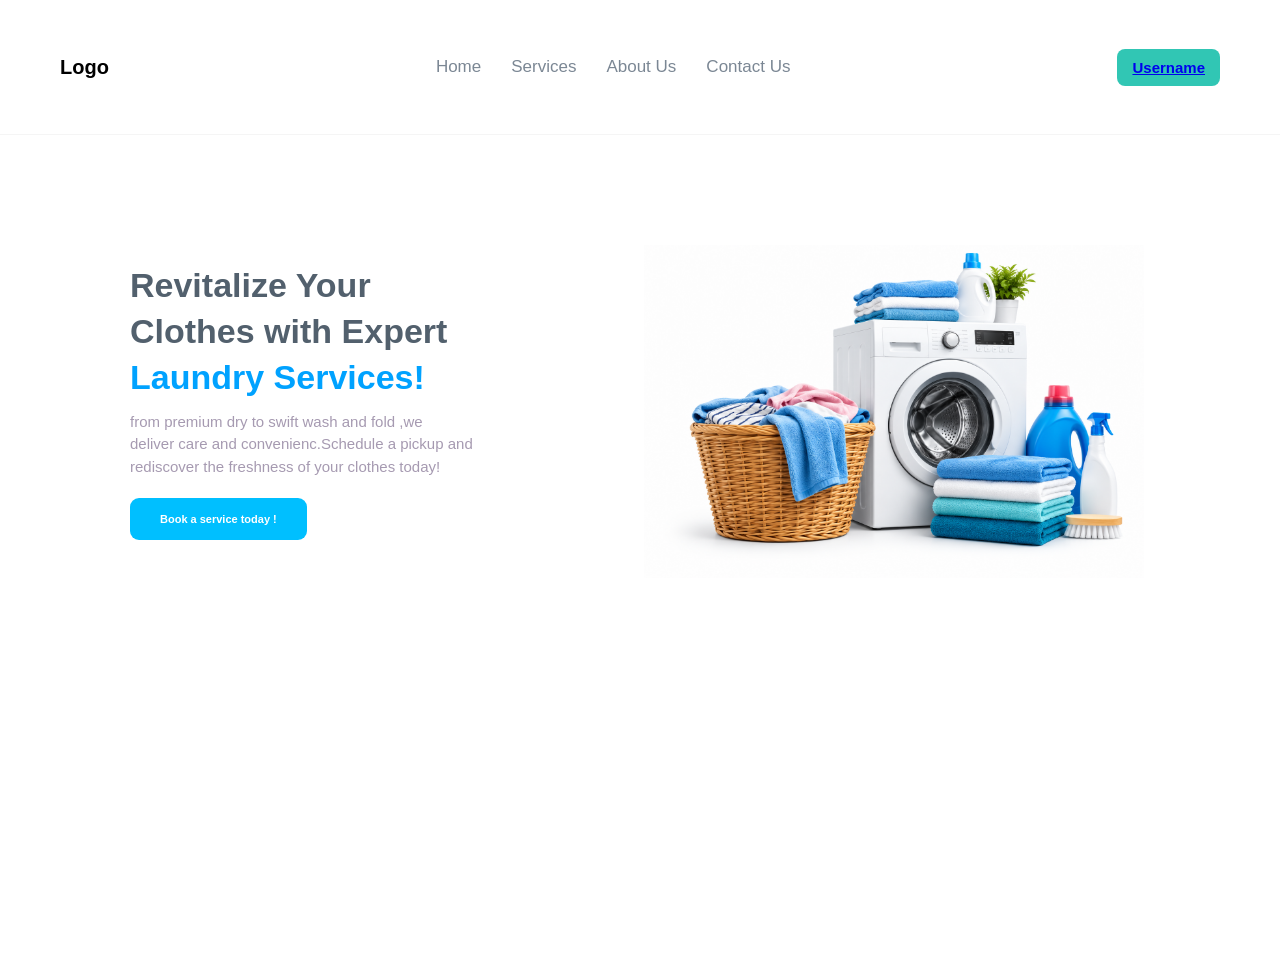
==== task8/index.html @ d132f8e5 "Task 8" ====
<!doctype html>
<html lang="en">
  <head>
    <meta charset="UTF-8" />
    <meta name="viewport" content="width=device-width, initial-scale=1.0" />
    <title>Task 8</title>
    <link rel="StyleSheet" href="style.css" />
  </head>
  <body>
    <nav class="navbar">
      <div class="logo">Logo</div>

      <div class="navlinks">
        <a href="#">Home</a>
        <a href="#">Services</a>
        <a href="#">About Us</a>
        <a href="#">Contact Us</a>
      </div>
      <div class="username">
        <a href="#">Username</a>
      </div>
      <div class="menu-icon" onclick="toggleMenu()">☰</div>
    </nav>
    <div class="mobile-menu" id="mobileMenu">
      <a href="#">Home</a>
      <a href="#">Services</a>
      <a href="#">About Us</a>
      <a href="#">Contact Us</a>
    </div>
    <section class="hero">
      <div class="heroright">
        <h1 style="text-align: left">
          Revitalize Your<br />
          Clothes with Expert<br />
          <span>Laundry Services!</span>
        </h1>

        <p>
          from premium dry to swift wash and fold ,we <br />
          deliver care and convenienc.Schedule a pickup and <br />
          rediscover the freshness of your clothes today!<br />
          <button>Book a service today !</button>
        </p>
      </div>
      <div class="heroleft">
        <img src="./image/laundry.png" alt="Laundry" />
      </div>
    </section>
    <script>
      function toggleMenu() {
        document.getElementById("mobileMenu").classList.toggle("active");
      }
    </script>
  </body>
</html>
---- task8/style.css ----
* {
    padding: 0px;
    margin: 0px;
    box-sizing: border-box;
}

body {
    font-family: Arial, sans-serif;
    background-color: rgb(255, 255, 255);
    color: #52606d;

}

.navbar {
    height: 15vh;
    padding: 25px 60px;
    border-bottom: 1px solid #f5f5f5;

    display: flex;
    align-items: center;
    justify-content: space-between;
    
}

.navlinks {
    display: flex;
    justify-content: center;
    gap: 10px;
    align-items: center;

}

.navlinks a {
    display: inline-block;
    margin: 0 10px;
    text-decoration: none;
    color: #7b8794;
    font-size: 17px;
}

.username {
    display: inline-block;
    
    background-color: rgba(39, 196, 177, 0.952);
    color: blue;
    padding: 10px 15px;
    border-radius: 8px;
    font-size: 15px;
    font-weight: bold;

}

.logo {
    
    font-size: 20px;
    font-weight: bold;
    color: black;
}

.hero {
    height: 85vh;
    padding: 50px 80px;
    white-space: nowrap;
    margin-top: 60px;
}

.heroright button:hover {
    background-color: #1a5b19e6;
}

.heroleft {
    display: inline-block;
    width: 50%;
    vertical-align: middle;
    padding-top: 0;
    text-align: left;
}

.heroright p {
    font-size: 15px;
    line-height: 1.5;
    color: #a69ab1;
    max-width: 400px;
    text-align: left;
}

.heroright button {

    background-color: rgb(0, 191, 255);
    color: white;
    border: none;
    padding: 15px 30px;
    margin: 20px;
    margin-left: 0;
    border-radius: 9px;
    font-size: 11px;
    font-weight: bold;
    cursor: pointer;
    text-align: justify;
}

.heroright {
    display: inline-block;
    width: 50%;
    vertical-align: middle;
    text-align: left;
    white-space: normal;
    padding-left: 50px;
    ;

}

.heroleft img {
    height: auto;
    width: 500px;
    display: block;

}

.heroright h1 {
    font-size: 34px;
    line-height: 1.35;
    color: #52606d;
    margin-bottom: 10px;
    text-align: left;
}

.heroright span {
    color: rgb(0, 162, 255);
}

.menu-icon {
    display: none;
    font-size: 20px;
    cursor: pointer;
}

.mobile-menu {
    display: none;
}

@media(max-width:600px){
    .navbar{
        height: auto;
        padding:15px,30px;
        display:flex;
        justify-content: space-between;

    }
    .logo{
        width: auto;
        font-size:20px
    }
    .navlinks {
        display: none;
    }
    .username {
        width: auto;
        padding: 10px 12px;
        font-size: 12px;
    }
    .hero {
        height: auto;
        padding: 25px 30px;
        margin-top: 0;
        white-space: normal;
        display: flex;
        flex-direction: column;
    }
    .heroright {
        width: 100%;
        padding-left: 0;
        order: 1;
    }
    .heroright h1 {
        font-size: 24px;
        line-height: 1.15;
        margin-bottom: 8px;
    }
    .heroright p {
        font-size: 12px;
        line-height: 1.35;
        max-width: 100%;
    }
    .heroright button {
        width: 100%;
        padding: 17px 10px;
        margin: 15px 0 20px 0;
        font-size: 12px;
        text-align: center;
    }
    .heroleft {
        width: 100%;
        padding-top: 0;
        text-align: center;
        order: 2;
    }
    .heroleft img {
        width: 100%;
        max-width: 280px;
        height: auto;
        margin: 20% auto;
    }
    
    .menu-icon {
        display: block;
    }

    .mobile-menu {
        position: fixed;
        top: 0;
        right: 0;
        width: 60%;
        height: 100vh;

        background-color: black;

        display: none;
        flex-direction: column;
        justify-content: center;
        align-items: center;


    }

    .mobile-menu.active {
        display: flex;
    }

    .mobile-menu a {
        color: white;
        text-decoration: none;
        font-size: 16px;
        margin: 10px 0;
    }
}
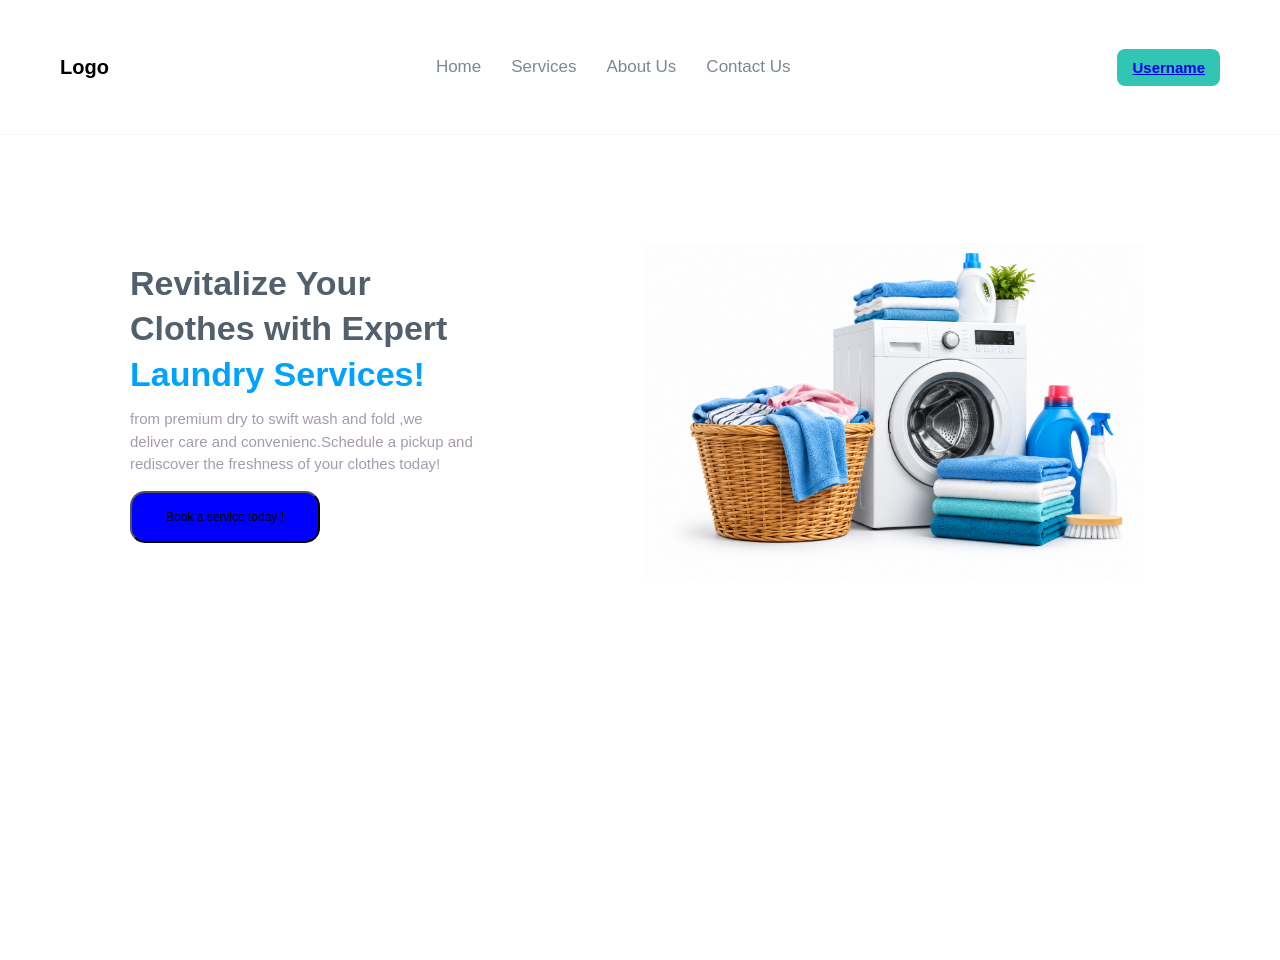
==== commit d74e1b9e: "change task 8" ====
--- a/task8/index.html
+++ b/task8/index.html
@@ -19,14 +19,15 @@
       <div class="username">
         <a href="#">Username</a>
       </div>
-      <div class="menu-icon" onclick="toggleMenu()">☰</div>
+      <button class="menu-icon" type="button">☰</button>
+      <div class="mobile-menu" id="mobileMenu">
+        <a href="#">Home</a>
+        <a href="#">Services</a>
+        <a href="#">About Us</a>
+        <a href="#">Contact Us</a>
+      </div>
     </nav>
-    <div class="mobile-menu" id="mobileMenu">
-      <a href="#">Home</a>
-      <a href="#">Services</a>
-      <a href="#">About Us</a>
-      <a href="#">Contact Us</a>
-    </div>
+
     <section class="hero">
       <div class="heroright">
         <h1 style="text-align: left">
@@ -46,10 +47,5 @@
         <img src="./image/laundry.png" alt="Laundry" />
       </div>
     </section>
-    <script>
-      function toggleMenu() {
-        document.getElementById("mobileMenu").classList.toggle("active");
-      }
-    </script>
   </body>
 </html>
--- a/task8/style.css
+++ b/task8/style.css
@@ -19,7 +19,7 @@
     display: flex;
     align-items: center;
     justify-content: space-between;
-    
+
 }
 
 .navlinks {
@@ -40,7 +40,7 @@
 
 .username {
     display: inline-block;
-    
+
     background-color: rgba(39, 196, 177, 0.952);
     color: blue;
     padding: 10px 15px;
@@ -51,7 +51,7 @@
 }
 
 .logo {
-    
+
     font-size: 20px;
     font-weight: bold;
     color: black;
@@ -85,18 +85,14 @@
 }
 
 .heroright button {
-
-    background-color: rgb(0, 191, 255);
-    color: white;
-    border: none;
-    padding: 15px 30px;
-    margin: 20px;
-    margin-left: 0;
-    border-radius: 9px;
-    font-size: 11px;
-    font-weight: bold;
-    cursor: pointer;
-    text-align: justify;
+    background-color: blue;
+    width: 190px;
+    height: 52px;
+    padding: 10px;
+    margin: 15px 0 20px 0;
+    border-radius: 15px;
+    font-size: 12px;
+    text-align: center;
 }
 
 .heroright {
@@ -139,26 +135,30 @@
     display: none;
 }
 
-@media(max-width:600px){
-    .navbar{
+@media(max-width:600px) {
+    .navbar {
         height: auto;
-        padding:15px,30px;
-        display:flex;
+        padding: 15px, 30px;
+        display: flex;
         justify-content: space-between;
 
     }
-    .logo{
+
+    .logo {
         width: auto;
-        font-size:20px
-    }
+        font-size: 20px
+    }
+
     .navlinks {
         display: none;
     }
+
     .username {
         width: auto;
         padding: 10px 12px;
         font-size: 12px;
     }
+
     .hero {
         height: auto;
         padding: 25px 30px;
@@ -167,70 +167,91 @@
         display: flex;
         flex-direction: column;
     }
+
     .heroright {
         width: 100%;
         padding-left: 0;
         order: 1;
     }
+
     .heroright h1 {
         font-size: 24px;
         line-height: 1.15;
         margin-bottom: 8px;
     }
+
     .heroright p {
         font-size: 12px;
         line-height: 1.35;
         max-width: 100%;
     }
+
     .heroright button {
         width: 100%;
+        height: 50px;
         padding: 17px 10px;
         margin: 15px 0 20px 0;
         font-size: 12px;
         text-align: center;
     }
+
     .heroleft {
         width: 100%;
         padding-top: 0;
         text-align: center;
         order: 2;
     }
+
     .heroleft img {
         width: 100%;
         max-width: 280px;
         height: auto;
         margin: 20% auto;
     }
-    
-    .menu-icon {
-        display: block;
-    }
-
-    .mobile-menu {
-        position: fixed;
-        top: 0;
-        right: 0;
-        width: 60%;
-        height: 100vh;
-
-        background-color: black;
-
-        display: none;
-        flex-direction: column;
-        justify-content: center;
-        align-items: center;
-
-
-    }
-
-    .mobile-menu.active {
-        display: flex;
-    }
-
-    .mobile-menu a {
-        color: white;
-        text-decoration: none;
-        font-size: 16px;
-        margin: 10px 0;
-    }
+
+        .menu-icon {
+            display: block;
+            font-size: 20px;
+            cursor: pointer;
+            border: none;
+            background: transparent;
+            color: #52606d;
+        }
+    
+        .mobile-menu {
+            position: fixed;
+            top: 0;
+            right: 0;
+            width: 60%;
+            height: 100vh;
+    
+            background-color: black;
+    
+            display: flex;
+            flex-direction: column;
+            justify-content: center;
+            align-items: center;
+    
+            transform: translateX(100%);
+            opacity: 0;
+            visibility: hidden;
+    
+
+            transition: transform 0.4s ease, opacity 0.4s ease,
+                visibility 0.4s ease;
+        }
+    
+        
+        .menu-icon:focus +.mobile-menu {
+            transform: translateX(0);
+            opacity: 1;
+            visibility: visible;
+        }
+    
+        .mobile-menu a {
+            color: rgba(32, 213, 204, 0.852);
+            text-decoration: none;
+            font-size: 16px;
+            margin: 10px 0;
+        }
 }
